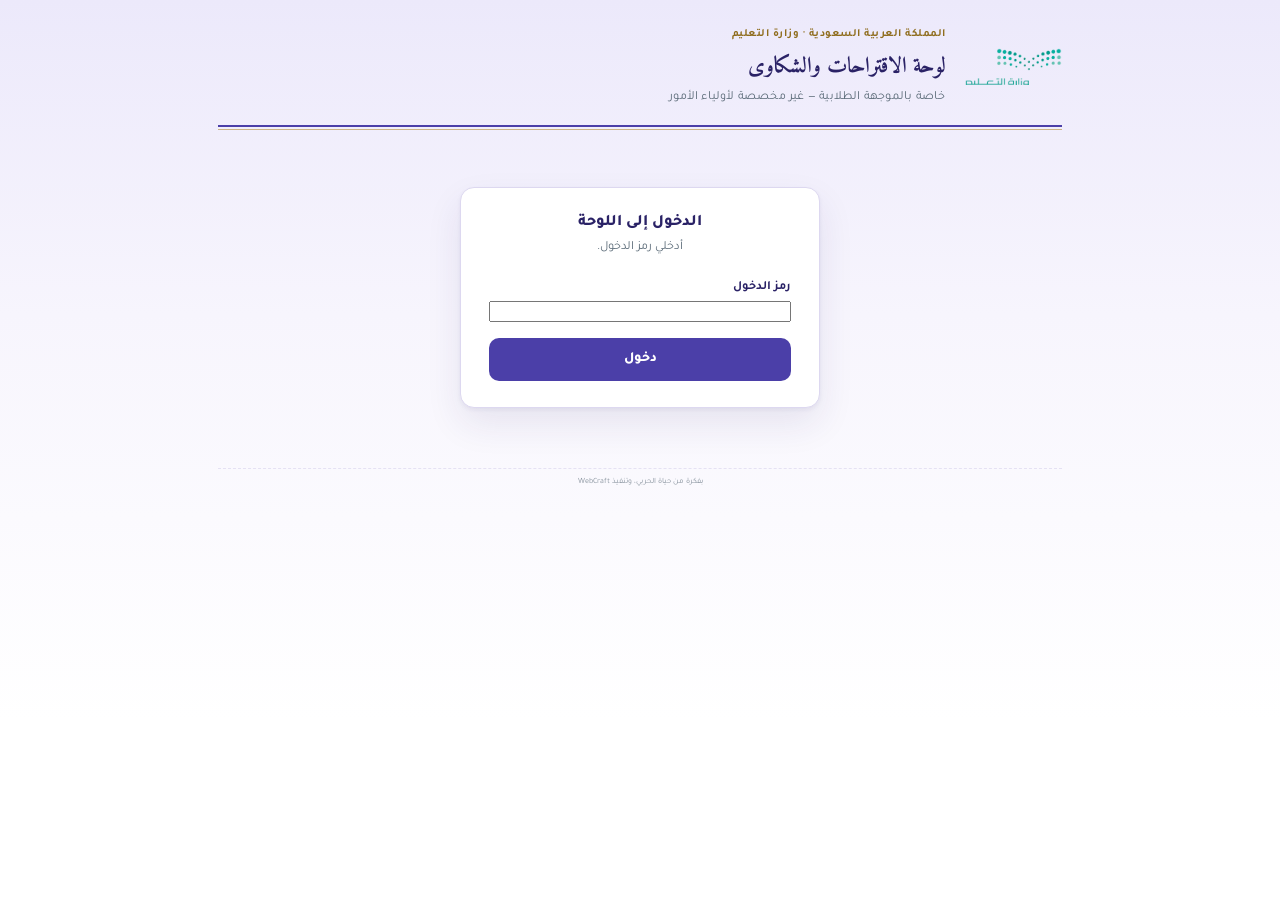
==== dashboard.html @ 770a83fb "Add files via upload" ====
<!doctype html>
<html dir="rtl" lang="ar">
<head>
<meta charset="UTF-8" />
<meta name="viewport" content="width=device-width, initial-scale=1" />
<meta name="robots" content="noindex,nofollow" />
<title>لوحة الموجهة الطلابية — الاقتراحات والشكاوى</title>
<link rel="stylesheet" href="style.css" />
<link rel="stylesheet" href="theme.css" />
</head>
<body>
<div class="shell">
  <div class="letterhead"><div class="letterhead-row">
    <div class="logo-slot"><img src="moe-logo.png" alt="شعار وزارة التعليم" onerror="this.style.display='none'" /></div>
    <div class="letterhead-text">
      <div class="kicker">المملكة العربية السعودية · وزارة التعليم</div>
      <h1>لوحة الاقتراحات والشكاوى</h1>
      <p>خاصة بالموجهة الطلابية — غير مخصصة لأولياء الأمور</p>
    </div>
  </div></div>

  <div class="card gate" id="gate">
    <p class="card-title">الدخول إلى اللوحة</p>
    <p class="card-sub">أدخلي رمز الدخول.</p>
    <div class="field"><label for="pin">رمز الدخول</label><input type="password" id="pin" autocomplete="current-password" /></div>
    <button class="btn btn-primary" id="gateBtn" style="width:100%">دخول</button>
    <div class="gate-msg" id="gateMsg">رمز الدخول غير صحيح.</div>
  </div>

  <div id="app" class="hidden">
    <div class="stats-grid">
      <div class="stat-card"><div class="value" id="s-new">—</div><div class="label">جديدة (لم تُعالج)</div></div>
      <div class="stat-card"><div class="value" id="s-comp">—</div><div class="label">شكاوى</div></div>
      <div class="stat-card"><div class="value" id="s-sug">—</div><div class="label">اقتراحات</div></div>
      <div class="stat-card"><div class="value" id="s-all">—</div><div class="label">إجمالي الرسائل</div></div>
    </div>
    <div class="filters-row">
      <input type="text" id="q" placeholder="بحث في النص أو الرقم المرجعي..." />
      <select id="fSchool"><option value="">كل المدارس</option><option>المتوسطة التاسعة والستون</option><option>المتوسطة الثانية لتحفيظ القرآن</option></select>
      <select id="fType"><option value="">الكل</option><option>شكوى</option><option>اقتراح</option></select>
      <select id="fStatus"><option value="">كل الحالات</option><option value="new">جديدة</option><option value="progress">قيد المعالجة</option><option value="done">تمت المعالجة</option></select>
      <button class="btn btn-ghost" id="refresh">↻ تحديث</button>
    </div>
    <div id="list"><div class="empty-state">جارٍ التحميل...</div></div>
  </div>
  <p class="credit-line">بفكرة من حياة الحربي، وتنفيذ WebCraft</p>
</div>

<script>
const URL_API = "ضعي_رابط_Apps_Script_هنا";
let KEY='', all=[], timer=null;
const $=id=>document.getElementById(id);
const ST={new:'جديدة',progress:'قيد المعالجة',done:'تمت المعالجة'};
const SC={new:'var(--orange)',progress:'var(--yellow)',done:'var(--green)'};
const esc=s=>{const d=document.createElement('div');d.textContent=s||'';return d.innerHTML;};

async function post(o){ const r=await fetch(URL_API,{method:'POST',headers:{'Content-Type':'text/plain;charset=utf-8'},body:JSON.stringify({...o,key:KEY})}); return r.json(); }

async function load(pin){
  try{
    const r=await (await fetch(URL_API+'?key='+encodeURIComponent(pin))).json();
    if(r.status!=='ok') return false;
    all=r.records||[]; render(); return true;
  }catch{ return false; }
}
async function unlock(){
  const pin=$('pin').value.trim(); if(!pin) return;
  $('gateMsg').classList.remove('show');
  if(await load(pin)){ KEY=pin; $('gate').classList.add('hidden'); $('app').classList.remove('hidden'); timer=setInterval(()=>load(KEY),30000); }
  else $('gateMsg').classList.add('show');
}
$('gateBtn').onclick=unlock; $('pin').onkeydown=e=>{ if(e.key==='Enter') unlock(); };

function render(){
  $('s-new').textContent=all.filter(r=>r.status==='new').length;
  $('s-comp').textContent=all.filter(r=>r.type==='شكوى').length;
  $('s-sug').textContent=all.filter(r=>r.type==='اقتراح').length;
  $('s-all').textContent=all.length;
  const q=$('q').value.trim(), s=$('fSchool').value, t=$('fType').value, st=$('fStatus').value;
  let rows=all.filter(r=>(!s||r.school===s)&&(!t||r.type===t)&&(!st||r.status===st)&&(!q||(r.text+r.id+r.parentName).includes(q)));
  rows.sort((a,b)=>(a.status==='done')-(b.status==='done')||String(b.date).localeCompare(String(a.date)));
  if(!all.length){ $('list').innerHTML='<div class="empty-state"><b>لا توجد رسائل بعد</b><br>ستظهر هنا فور وصولها.</div>'; return; }
  if(!rows.length){ $('list').innerHTML='<div class="empty-state">لا نتائج مطابقة. عدّلي البحث أو الفلاتر.</div>'; return; }
  const open=new Set([...document.querySelectorAll('.body.open')].map(e=>e.id));
  $('list').innerHTML=rows.map(r=>`
  <div class="item" style="--sc:${SC[r.status]||'#999'}">
    <div class="item-head" onclick="document.getElementById('b-${r.id}').classList.toggle('open')">
      <div style="min-width:0">
        <div class="tags">
          <span class="tag ${r.type==='شكوى'?'complaint':'suggestion'}">${esc(r.type)}</span>
          <span class="tag" style="color:${r.school.includes('الثانية')?'var(--school2)':'var(--school69)'}">${esc(r.school)}</span>
          ${r.category?`<span class="tag">${esc(r.category)}</span>`:''}
        </div>
        <p class="preview">${esc(r.text.length>110?r.text.slice(0,110)+'…':r.text)}</p>
        <div class="meta">${esc(r.date)} · رقم: ${esc(r.id)}</div>
      </div>
      <span class="st ${r.status}">${ST[r.status]||r.status}</span>
    </div>
    <div class="body ${open.has('b-'+r.id)?'open':''}" id="b-${r.id}">
      <div class="full">${esc(r.text)}</div>
      <div class="meta" style="margin-top:8px">ولي الأمر: ${esc(r.parentName)||'<i>لم يذكر</i>'} · التواصل: ${esc(r.contact)||'<i>لم يذكر</i>'}
        ${r.fileUrl?` · <a href="${esc(r.fileUrl)}" target="_blank" rel="noopener" style="color:var(--forest-500);font-weight:700">عرض المرفق</a>`:''}</div>
      <div class="actions">
        <select id="s-${r.id}">${Object.entries(ST).map(([k,v])=>`<option value="${k}" ${k===r.status?'selected':''}>${v}</option>`).join('')}</select>
        <input type="text" id="n-${r.id}" placeholder="ملاحظة داخلية (لا تظهر لولي الأمر)" value="${esc(r.note).replace(/"/g,'&quot;')}" />
        <button class="mini" onclick="save('${r.id}')">حفظ</button>
        <button class="mini del" onclick="del('${r.id}')">حذف</button>
      </div>
    </div>
  </div>`).join('');
}
async function save(id){
  try{ const r=await post({action:'update',id,status:$('s-'+id).value,note:$('n-'+id).value});
    if(r.status==='ok') load(KEY); else alert('تعذّر الحفظ.'); }catch{ alert('تعذّر الاتصال.'); }
}
async function del(id){
  if(!confirm('حذف هذه الرسالة نهائيًا؟ لا يمكن التراجع.')) return;
  try{ const r=await post({action:'delete',id}); if(r.status==='ok') load(KEY); else alert('تعذّر الحذف.'); }catch{ alert('تعذّر الاتصال.'); }
}
['q','fSchool','fType','fStatus'].forEach(i=>$(i).addEventListener('input',render));
$('refresh').onclick=()=>load(KEY);
</script>
</body>
</html>
---- style.css ----
@import url('https://fonts.googleapis.com/css2?family=Amiri:wght@400;700&family=Tajawal:wght@400;500;700;800&display=swap');

:root{
  --bg: #F3F7FB;
  --paper: #FFFFFF;
  --ink: #14202B;
  --ink-soft: #5B6B78;
  --line: #D9E3EE;
  --forest-900: #0B2F4D;
  --forest-700: #145C96;
  --forest-500: #2E86C6;
  --forest-050: #E5F0FA;
  --gold: #B08628;
  --gold-dark: #8F6D1E;
  --gold-050: #FBF3E0;
  --green:#3E8E52; --green-bg:#E9F5EB;
  --yellow:#B4842A; --yellow-bg:#FBF0D9;
  --orange:#C97A2E; --orange-bg:#FBEADB;
  --red:#B23A2A; --red-bg:#FBEAE6;
  --shadow: 0 1px 2px rgba(11,47,77,0.05), 0 10px 26px rgba(11,47,77,0.06);
  --dot-color: rgba(21,92,150,0.08);
}

*{ box-sizing:border-box; }
html,body{ margin:0; padding:0; }
body{
  font-family:'Tajawal','Segoe UI',Tahoma,sans-serif;
  background-image:
    url("[data-uri]"),
    linear-gradient(180deg, #E9F7F1 0%, #F1FAF7 30%, #FFFFFF 75%);
  background-size: 800px 2200px, 100% 100%;
  background-repeat: repeat-x, no-repeat;
  background-position: top center, top center;
  color: var(--ink);
  min-height:100vh;
}

.shell{ max-width: 880px; margin:0 auto; padding: 0 18px 60px; }

/* ---------- Letterhead ---------- */
.letterhead{
  padding: 28px 0 20px;
  border-bottom: 2px solid var(--forest-700);
  margin-bottom: 30px;
  position: relative;
}
.letterhead::after{
  content:'';
  position:absolute; right:0; left:0; bottom:-5px;
  height:1px; background: var(--gold);
  opacity:.55;
}
.letterhead-row{
  display:flex; align-items:center; gap:18px;
}
.logo-slot{
  height:38px; width:auto; max-width:130px; flex-shrink:0;
  display:flex; align-items:center; justify-content:center;
}
.logo-slot img{ height:100%; width:auto; max-width:130px; object-fit:contain; }
.logo-fallback{
  display:none; font-size:9px; line-height:1.4; text-align:center;
  color: var(--ink-soft); border:1px dashed var(--line); border-radius:8px;
  padding:6px 10px; align-items:center; justify-content:center;
}
.logo-missing .logo-fallback{ display:flex; }
.logo-missing img{ display:none; }
.letterhead-text{ flex:1; }
.letterhead h1{
  font-family:'Amiri', serif;
  font-size: 22px; font-weight:700;
  color: var(--forest-900);
  margin: 0 0 4px;
}
.letterhead p{
  font-size: 12.5px; letter-spacing:.2px;
  color: var(--ink-soft);
  margin:0;
}
.letterhead .kicker{
  font-size:11px; color: var(--gold-dark); font-weight:700;
  letter-spacing:.5px;
  margin-bottom:6px;
}

/* ---------- Credit line ---------- */
.credit-line{
  text-align:center; font-size:8px; color: var(--ink-soft);
  opacity:.7; margin-top:6px; padding-top:8px; border-top:1px dashed var(--line);
}

/* ---------- Banner / Announcement ---------- */
.banner{
  border-radius: 14px;
  overflow: hidden;
  border: 1px solid var(--line);
  background: var(--paper);
  box-shadow: 0 2px 4px rgba(10,61,51,0.06), 0 16px 36px rgba(10,61,51,0.10);
  margin-bottom: 18px;
}
.banner img{ display:block; width:100%; height:auto; }
.banner-fallback{
  display:none; padding: 26px 16px; text-align:center;
  font-size:12.5px; line-height:1.8; color: var(--ink-soft);
  border:1px dashed var(--line); border-radius:14px; background:#FBFEFD;
}
.banner-fallback code{
  background: var(--forest-050); color: var(--forest-900);
  padding:2px 7px; border-radius:6px; font-family:inherit; font-weight:700;
}
.banner-missing .banner-fallback{ display:block; }
.banner-missing img{ display:none; }

/* ---------- Card ---------- */
.card{
  background: var(--paper);
  border:1px solid var(--line);
  border-radius: 14px;
  padding: 26px 28px;
  box-shadow: 0 2px 4px rgba(10,61,51,0.06), 0 16px 36px rgba(10,61,51,0.10);
}
.card + .card{ margin-top:18px; }
.card-title{
  font-size:16px; font-weight:800; color: var(--forest-900);
  margin:0 0 4px;
}
.card-sub{
  font-size:12.5px; color: var(--ink-soft); margin:0 0 22px;
  line-height:1.7;
}

/* ---------- Form fields ---------- */
.grid-2{ display:grid; grid-template-columns:1fr 1fr; gap:16px; }
@media (max-width:600px){ .grid-2{ grid-template-columns:1fr; } }

.field{ display:flex; flex-direction:column; gap:6px; margin-bottom:16px; min-width:0; }
.field label{ font-size:12.5px; font-weight:700; color: var(--forest-900); }
.field label .req{ color: var(--red); margin-inline-start:2px; }
.field .hint{ font-size:11px; color: var(--ink-soft); margin-top:-2px; }

.field input[type=text], .field input[type=date], .field select, .field textarea{
  font-family:inherit; font-size:13.5px; padding:11px 13px;
  border-radius:9px; border:1px solid var(--line);
  background:#FBFEFD; color: var(--ink); outline:none;
  width:100%; min-width:0; box-sizing:border-box;
  -webkit-appearance:none; appearance:none;
}
.field input:disabled{ opacity:.6; cursor:not-allowed; }

/* ---------- Date field (custom display) ----------
   iOS/Android render the native date value with their own font size,
   alignment and formatting, ignoring our CSS. Rather than fighting that
   (which breaks again on OS updates), we keep the native <input type=date>
   fully functional but invisible, and show our own styled text on top —
   this looks and behaves identically on every device. */
.date-wrap{ position:relative; }
.date-wrap input[type=date]{
  position:relative; z-index:1; max-width:100%;
  background:transparent;
  color:transparent; -webkit-text-fill-color:transparent;
  cursor:pointer;
}
.date-wrap input[type=date]::-webkit-datetime-edit{ color:transparent; -webkit-text-fill-color:transparent; }
.date-wrap input[type=date]::-webkit-calendar-picker-indicator{
  position:absolute; inset:0; width:100%; height:100%; margin:0; padding:0;
  opacity:0; cursor:pointer;
}
.date-display{
  position:absolute; inset:0; z-index:0;
  display:flex; align-items:center; justify-content:flex-end;
  padding:11px 13px; padding-left:36px;
  border-radius:9px; background-color:#FBFEFD;
  font-family:inherit; font-size:13.5px; color: var(--ink);
  pointer-events:none; white-space:nowrap; overflow:hidden;
  background-image: url("data:image/svg+xml;utf8,<svg xmlns='http://www.w3.org/2000/svg' width='15' height='15' viewBox='0 0 24 24' fill='none' stroke='%23145C96' stroke-width='2' stroke-linecap='round' stroke-linejoin='round'><rect x='3' y='5' width='18' height='16' rx='2'/><path d='M16 3v4M8 3v4M3 10h18'/></svg>");
  background-repeat:no-repeat;
  background-position: left 13px center;
}

/* ---------- Name field (searchable autocomplete) ---------- */
.autocomplete-wrap{ position:relative; }
.autocomplete-list{
  position:absolute; z-index:20; top:calc(100% + 6px); right:0; left:0;
  margin:0; padding:6px; list-style:none;
  max-height:230px; overflow-y:auto;
  background:var(--paper); border:1px solid var(--line); border-radius:10px;
  box-shadow: 0 6px 20px rgba(10,61,51,0.14);
}
.autocomplete-list li{
  padding:9px 11px; border-radius:7px; font-size:13.5px;
  color:var(--ink); cursor:pointer;
}
.autocomplete-list li:hover, .autocomplete-list li.active{
  background: var(--forest-050); color: var(--forest-900); font-weight:700;
}
.autocomplete-list li.autocomplete-empty{
  color: var(--ink-soft); cursor:default; text-align:center;
}
.autocomplete-list li.autocomplete-empty:hover{ background:transparent; font-weight:400; }

.field select{
  appearance:none; -webkit-appearance:none; -moz-appearance:none;
  cursor:pointer;
  background-image: url("data:image/svg+xml;utf8,<svg xmlns='http://www.w3.org/2000/svg' width='14' height='14' viewBox='0 0 24 24' fill='none' stroke='%23145C96' stroke-width='2.5' stroke-linecap='round' stroke-linejoin='round'><polyline points='6 9 12 15 18 9'></polyline></svg>");
  background-repeat:no-repeat;
  background-position: left 13px center;
  padding-left: 34px;
}
.field select:disabled{
  background-image: url("data:image/svg+xml;utf8,<svg xmlns='http://www.w3.org/2000/svg' width='14' height='14' viewBox='0 0 24 24' fill='none' stroke='%23A7B3AD' stroke-width='2.5' stroke-linecap='round' stroke-linejoin='round'><polyline points='6 9 12 15 18 9'></polyline></svg>");
  color: var(--ink-soft); cursor:not-allowed; background-color:#F7F9F8;
}
.field input:focus, .field select:focus, .field textarea:focus{
  border-color: var(--forest-500);
  box-shadow: 0 0 0 3px var(--forest-050);
}
.field textarea{ resize:vertical; min-height:70px; font-family:inherit; }

.field input[type=file]{
  font-family:inherit; font-size:12.5px; padding:9px 10px;
  border:1px dashed var(--line); border-radius:9px; background:#FBFEFD;
}

.radio-row{ display:flex; gap:10px; flex-wrap:wrap; }
.radio-chip{
  display:flex; align-items:center; gap:6px;
  border:1px solid var(--line); padding:9px 15px; border-radius:999px;
  cursor:pointer; font-size:13px; background:#FBFEFD;
  transition:border-color .15s, background .15s;
}
.radio-chip input{ accent-color: var(--forest-700); }
.radio-chip.checked{ border-color: var(--forest-500); background: var(--forest-050); font-weight:700; }

/* ---------- Buttons ---------- */
.btn{
  font-family:inherit; cursor:pointer; border:none; border-radius:10px;
  font-size:14px; font-weight:800; padding:13px 22px;
}
.btn-primary{ background: var(--forest-700); color:#fff; }
.btn-primary:disabled{ opacity:.55; cursor:not-allowed; }
.btn-primary:hover:not(:disabled){ background: var(--forest-900); }
.btn-ghost{ background:transparent; color:var(--forest-700); border:1px solid var(--line); }
.btn-ghost:hover{ background:var(--forest-050); }
.btn-gold{ background: var(--gold); color:#fff; }
.btn-gold:hover{ background: var(--gold-dark); }

.msg{ margin-top:16px; padding:12px 15px; border-radius:9px; font-size:13px; font-weight:700; display:none; }
.msg.show{ display:block; }
.msg.ok{ background: var(--green-bg); color: var(--green); border:1px solid #CBE7CF; }
.msg.err{ background: var(--red-bg); color: var(--red); border:1px solid #F1CFC6; }

.footer-note{
  text-align:center; font-size:11px; color:var(--ink-soft);
  margin-top:26px; line-height:1.8;
}
---- theme.css ----
/* هوية بنفسجية للموقع الثالث — تُحمَّل بعد style.css وتستبدل ألوانه */
:root{
  --bg:#F5F3FC; --line:#DDD8F0;
  --forest-900:#2A2266; --forest-700:#4B3FA8; --forest-500:#6A5CD0; --forest-050:#ECE9FB;
  --school69:#2E7D5B; --school2:#2E86C6;
}
body{ background-image:none !important; background:linear-gradient(180deg,#ECE9FB 0%,#F7F5FD 35%,#fff 80%) !important; }
.card,.banner{ box-shadow:0 2px 4px rgba(42,34,102,.06),0 16px 36px rgba(42,34,102,.09); }
.field input[type=text],.field input[type=date],.field select,.field textarea,.field input[type=file]{ background:#FCFBFF; }
.field input:focus,.field select:focus,.field textarea:focus{ border-color:var(--forest-500); box-shadow:0 0 0 3px var(--forest-050); }
.type-row{ display:grid; grid-template-columns:1fr 1fr; gap:10px; }
.type-opt{ border:1.5px solid var(--line); border-radius:12px; padding:14px; cursor:pointer; background:#FCFBFF; text-align:center; transition:.15s; }
.type-opt input{ position:absolute; opacity:0; pointer-events:none; }
.type-opt b{ display:block; font-size:15px; color:var(--forest-900); }
.type-opt small{ color:var(--ink-soft); font-size:11.5px; }
.type-opt.checked{ border-color:var(--forest-700); background:var(--forest-050); box-shadow:0 0 0 3px var(--forest-050); }
.type-opt:focus-within{ outline:2px solid var(--forest-500); outline-offset:2px; }
.counter{ font-size:11px; color:var(--ink-soft); text-align:left; }
.privacy-box{ background:var(--gold-050); border:1px solid #EBDDB4; border-radius:10px; padding:11px 14px; font-size:12px; line-height:1.8; color:var(--gold-dark); margin-bottom:18px; }
.hp{ position:absolute; left:-9999px; height:0; overflow:hidden; }
.ref-box{ margin-top:16px; padding:18px; border-radius:12px; background:var(--green-bg); border:1px solid #CBE7CF; text-align:center; display:none; }
.ref-box.show{ display:block; }
.ref-box .code{ font-size:26px; font-weight:800; letter-spacing:3px; color:var(--forest-900); direction:ltr; margin:6px 0; }
.ref-box p{ margin:0; font-size:12.5px; color:var(--ink-soft); line-height:1.8; }
/* dashboard */
.stats-grid{ display:grid; grid-template-columns:repeat(4,1fr); gap:12px; margin-bottom:18px; }
@media(max-width:700px){ .stats-grid{ grid-template-columns:repeat(2,1fr); } }
.stat-card{ background:var(--paper); border:1px solid var(--line); border-radius:12px; padding:15px 17px; }
.stat-card .value{ font-size:24px; font-weight:800; color:var(--forest-900); }
.stat-card .label{ font-size:11.5px; color:var(--ink-soft); }
.filters-row{ display:flex; gap:10px; flex-wrap:wrap; margin-bottom:16px; }
.filters-row input,.filters-row select{ font-family:inherit; font-size:13px; padding:10px 12px; border-radius:9px; border:1px solid var(--line); background:#fff; }
.filters-row input{ flex:1; min-width:180px; }
.item{ background:#fff; border:1px solid var(--line); border-radius:12px; border-right:6px solid var(--sc,#999); padding:15px 17px; margin-bottom:10px; }
.item-head{ display:flex; justify-content:space-between; gap:10px; cursor:pointer; align-items:flex-start; }
.tags{ display:flex; gap:6px; flex-wrap:wrap; margin-bottom:6px; }
.tag{ font-size:11px; font-weight:800; padding:3px 10px; border-radius:999px; background:var(--forest-050); color:var(--forest-900); }
.tag.complaint{ background:var(--red-bg); color:var(--red); } .tag.suggestion{ background:var(--green-bg); color:var(--green); }
.st{ font-size:11.5px; font-weight:800; padding:4px 11px; border-radius:999px; white-space:nowrap; }
.st.new{ background:var(--orange-bg); color:var(--orange); } .st.progress{ background:var(--yellow-bg); color:var(--yellow); } .st.done{ background:var(--green-bg); color:var(--green); }
.preview{ font-size:13px; color:var(--ink); line-height:1.8; margin:0; }
.meta{ font-size:11.5px; color:var(--ink-soft); margin-top:4px; }
.body{ display:none; margin-top:12px; padding-top:12px; border-top:1px dashed var(--line); font-size:13px; line-height:1.9; }
.body.open{ display:block; }
.full{ white-space:pre-wrap; background:#FAF9FE; border-radius:9px; padding:12px; }
.actions{ display:flex; gap:8px; flex-wrap:wrap; margin-top:12px; align-items:center; }
.actions select,.actions input{ font-family:inherit; font-size:12.5px; padding:8px 10px; border:1px solid var(--line); border-radius:8px; }
.actions input{ flex:1; min-width:160px; }
.mini{ font-family:inherit; font-size:12px; font-weight:700; padding:8px 14px; border-radius:8px; border:none; cursor:pointer; background:var(--forest-700); color:#fff; }
.mini.del{ background:none; color:var(--red); border:1px solid var(--red-bg); }
.empty-state{ text-align:center; padding:44px 20px; color:var(--ink-soft); border:1px dashed var(--line); border-radius:14px; background:#fff; }
.gate{ max-width:360px; margin:60px auto; text-align:center; } .gate .field{ text-align:right; }
.gate-msg{ font-size:12.5px; color:var(--red); margin-top:10px; display:none; } .gate-msg.show{ display:block; }
.hidden{ display:none !important; }
@media(prefers-reduced-motion:reduce){ *{ transition:none !important; } }
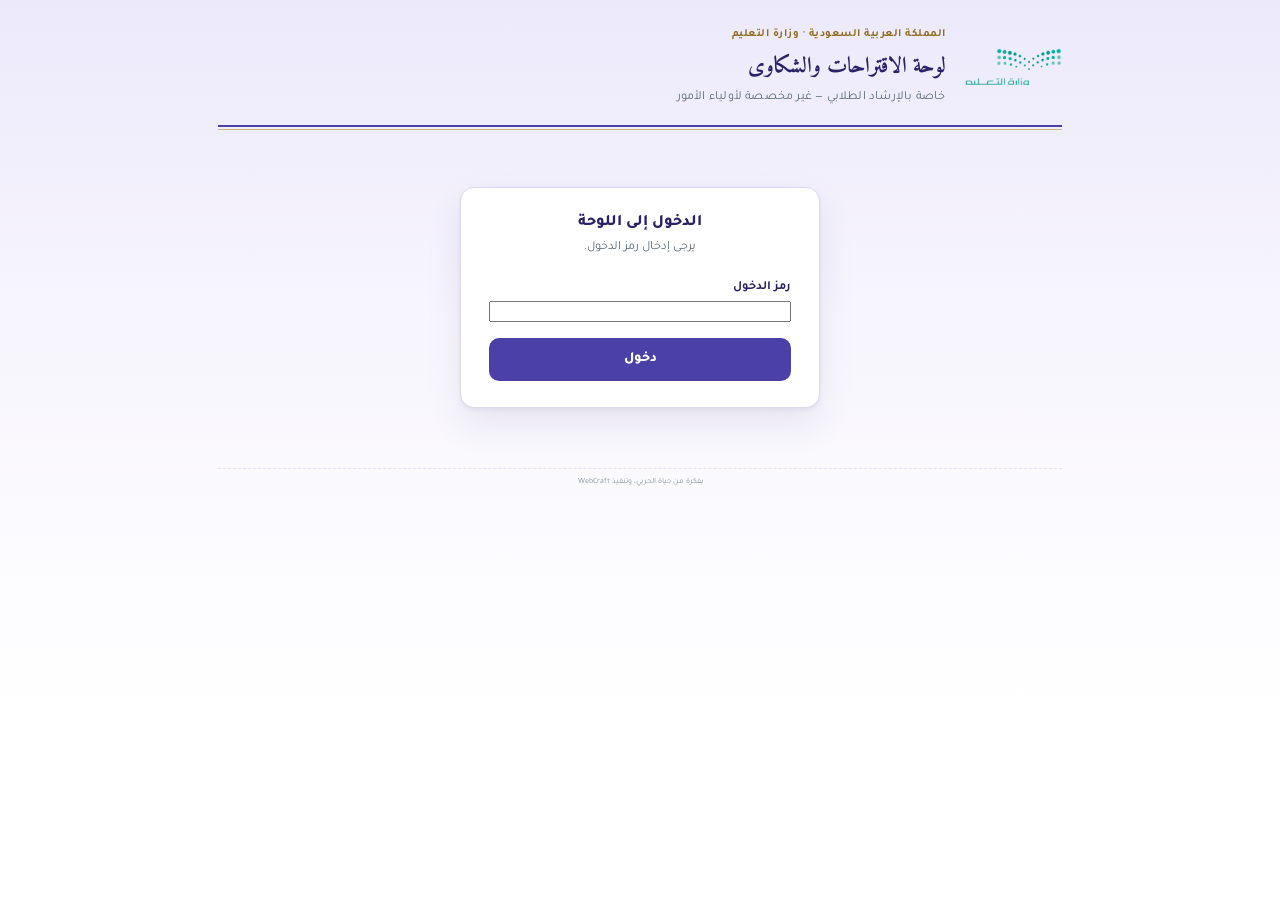
==== commit edfa241a: "Add files via upload" ====
--- a/dashboard.html
+++ b/dashboard.html
@@ -4,7 +4,7 @@
 <meta charset="UTF-8" />
 <meta name="viewport" content="width=device-width, initial-scale=1" />
 <meta name="robots" content="noindex,nofollow" />
-<title>لوحة الموجهة الطلابية — الاقتراحات والشكاوى</title>
+<title>لوحة الإرشاد الطلابي — الاقتراحات والشكاوى</title>
 <link rel="stylesheet" href="style.css" />
 <link rel="stylesheet" href="theme.css" />
 </head>
@@ -15,16 +15,16 @@
     <div class="letterhead-text">
       <div class="kicker">المملكة العربية السعودية · وزارة التعليم</div>
       <h1>لوحة الاقتراحات والشكاوى</h1>
-      <p>خاصة بالموجهة الطلابية — غير مخصصة لأولياء الأمور</p>
+      <p>خاصة بالإرشاد الطلابي — غير مخصصة لأولياء الأمور</p>
     </div>
   </div></div>
 
   <div class="card gate" id="gate">
     <p class="card-title">الدخول إلى اللوحة</p>
-    <p class="card-sub">أدخلي رمز الدخول.</p>
+    <p class="card-sub">يرجى إدخال رمز الدخول.</p>
     <div class="field"><label for="pin">رمز الدخول</label><input type="password" id="pin" autocomplete="current-password" /></div>
     <button class="btn btn-primary" id="gateBtn" style="width:100%">دخول</button>
-    <div class="gate-msg" id="gateMsg">رمز الدخول غير صحيح.</div>
+    <div class="gate-msg" id="gateMsg">رمز الدخول غير صحيح. يرجى التأكد منه والمحاولة مرة أخرى.</div>
   </div>
 
   <div id="app" class="hidden">
@@ -47,7 +47,7 @@
 </div>
 
 <script>
-const URL_API = "ضعي_رابط_Apps_Script_هنا";
+const URL_API = "ضع_رابط_Apps_Script_هنا";
 let KEY='', all=[], timer=null;
 const $=id=>document.getElementById(id);
 const ST={new:'جديدة',progress:'قيد المعالجة',done:'تمت المعالجة'};
@@ -59,15 +59,24 @@
 async function load(pin){
   try{
     const r=await (await fetch(URL_API+'?key='+encodeURIComponent(pin))).json();
-    if(r.status!=='ok') return false;
+    if(r.status==='unauthorized') return 'bad';
+    if(r.status!=='ok') return 'err';
     all=r.records||[]; render(); return true;
-  }catch{ return false; }
+  }catch{ return 'err'; }
 }
 async function unlock(){
   const pin=$('pin').value.trim(); if(!pin) return;
   $('gateMsg').classList.remove('show');
-  if(await load(pin)){ KEY=pin; $('gate').classList.add('hidden'); $('app').classList.remove('hidden'); timer=setInterval(()=>load(KEY),30000); }
-  else $('gateMsg').classList.add('show');
+  $('gateBtn').disabled=true;
+  const ok=await load(pin);
+  $('gateBtn').disabled=false;
+  if(ok===true){ KEY=pin; $('gate').classList.add('hidden'); $('app').classList.remove('hidden'); timer=setInterval(()=>load(KEY),30000); }
+  else{
+    $('gateMsg').textContent = ok==='bad'
+      ? 'رمز الدخول غير صحيح. يرجى التأكد منه والمحاولة مرة أخرى.'
+      : 'تعذّر الاتصال بالخادم. تأكد من رابط Apps Script في الملف ومن نشره بنسخة جديدة وصلاحية Anyone.';
+    $('gateMsg').classList.add('show');
+  }
 }
 $('gateBtn').onclick=unlock; $('pin').onkeydown=e=>{ if(e.key==='Enter') unlock(); };
 
@@ -80,7 +89,7 @@
   let rows=all.filter(r=>(!s||r.school===s)&&(!t||r.type===t)&&(!st||r.status===st)&&(!q||(r.text+r.id+r.parentName).includes(q)));
   rows.sort((a,b)=>(a.status==='done')-(b.status==='done')||String(b.date).localeCompare(String(a.date)));
   if(!all.length){ $('list').innerHTML='<div class="empty-state"><b>لا توجد رسائل بعد</b><br>ستظهر هنا فور وصولها.</div>'; return; }
-  if(!rows.length){ $('list').innerHTML='<div class="empty-state">لا نتائج مطابقة. عدّلي البحث أو الفلاتر.</div>'; return; }
+  if(!rows.length){ $('list').innerHTML='<div class="empty-state">لا نتائج مطابقة. يمكن تعديل البحث أو الفلاتر.</div>'; return; }
   const open=new Set([...document.querySelectorAll('.body.open')].map(e=>e.id));
   $('list').innerHTML=rows.map(r=>`
   <div class="item" style="--sc:${SC[r.status]||'#999'}">
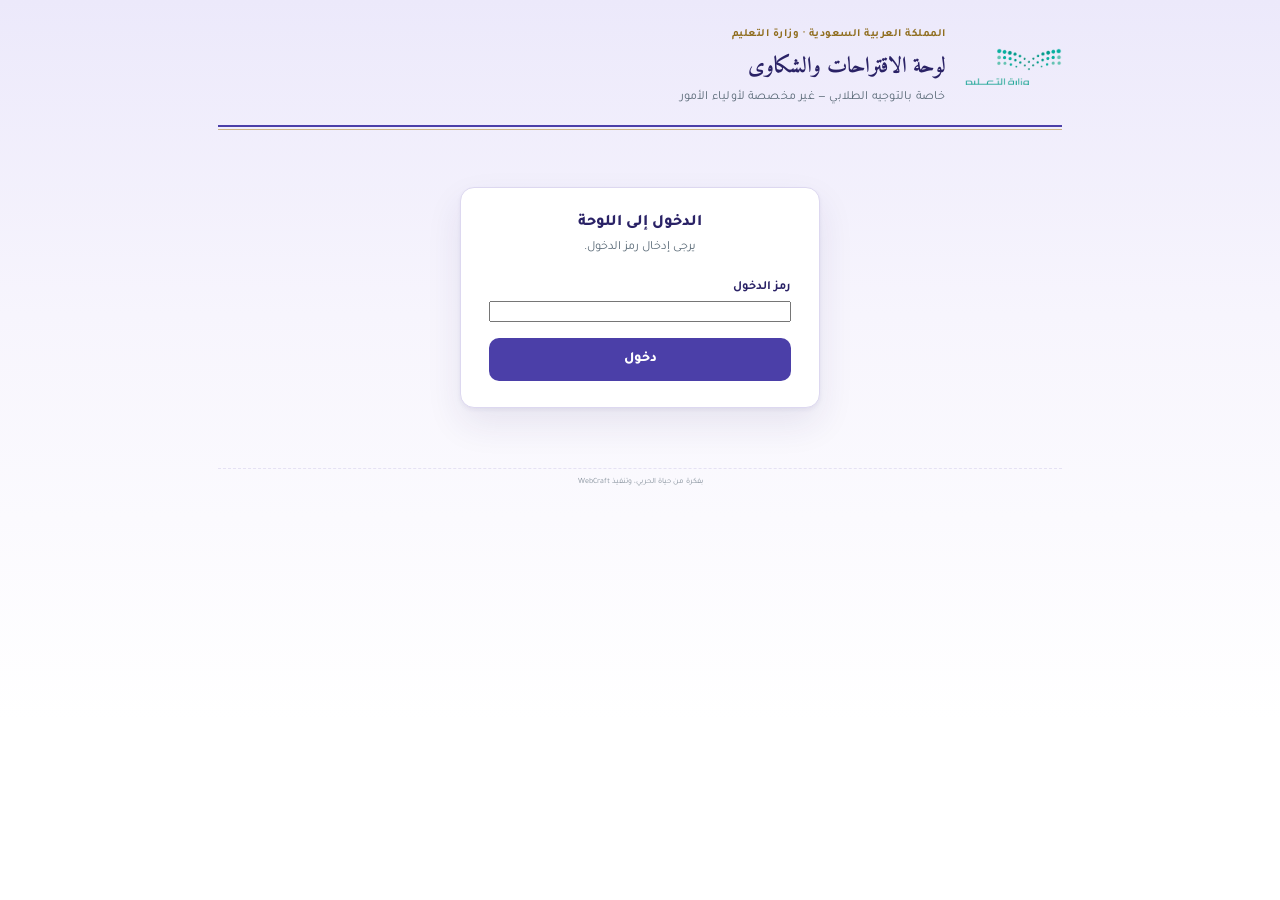
==== commit cee33279: "Add files via upload" ====
--- a/dashboard.html
+++ b/dashboard.html
@@ -4,7 +4,7 @@
 <meta charset="UTF-8" />
 <meta name="viewport" content="width=device-width, initial-scale=1" />
 <meta name="robots" content="noindex,nofollow" />
-<title>لوحة الإرشاد الطلابي — الاقتراحات والشكاوى</title>
+<title>لوحة التوجيه الطلابي — الاقتراحات والشكاوى</title>
 <link rel="stylesheet" href="style.css" />
 <link rel="stylesheet" href="theme.css" />
 </head>
@@ -15,7 +15,7 @@
     <div class="letterhead-text">
       <div class="kicker">المملكة العربية السعودية · وزارة التعليم</div>
       <h1>لوحة الاقتراحات والشكاوى</h1>
-      <p>خاصة بالإرشاد الطلابي — غير مخصصة لأولياء الأمور</p>
+      <p>خاصة بالتوجيه الطلابي — غير مخصصة لأولياء الأمور</p>
     </div>
   </div></div>
 
@@ -35,7 +35,7 @@
       <div class="stat-card"><div class="value" id="s-all">—</div><div class="label">إجمالي الرسائل</div></div>
     </div>
     <div class="filters-row">
-      <input type="text" id="q" placeholder="بحث في النص أو الرقم المرجعي..." />
+      <input type="text" id="q" placeholder="بحث في نص الرسائل..." />
       <select id="fSchool"><option value="">كل المدارس</option><option>المتوسطة التاسعة والستون</option><option>المتوسطة الثانية لتحفيظ القرآن</option></select>
       <select id="fType"><option value="">الكل</option><option>شكوى</option><option>اقتراح</option></select>
       <select id="fStatus"><option value="">كل الحالات</option><option value="new">جديدة</option><option value="progress">قيد المعالجة</option><option value="done">تمت المعالجة</option></select>
@@ -47,7 +47,7 @@
 </div>
 
 <script>
-const URL_API = "ضع_رابط_Apps_Script_هنا";
+const URL_API = "https://script.google.com/macros/s/AKfycbwbtKg56WdVnwXZXRgjLoGpXHCXXrPDZMGWJqRPmPRflMMnLwLqbjQmApymshWg-mCt/exec";
 let KEY='', all=[], timer=null;
 const $=id=>document.getElementById(id);
 const ST={new:'جديدة',progress:'قيد المعالجة',done:'تمت المعالجة'};
@@ -86,7 +86,7 @@
   $('s-sug').textContent=all.filter(r=>r.type==='اقتراح').length;
   $('s-all').textContent=all.length;
   const q=$('q').value.trim(), s=$('fSchool').value, t=$('fType').value, st=$('fStatus').value;
-  let rows=all.filter(r=>(!s||r.school===s)&&(!t||r.type===t)&&(!st||r.status===st)&&(!q||(r.text+r.id+r.parentName).includes(q)));
+  let rows=all.filter(r=>(!s||r.school===s)&&(!t||r.type===t)&&(!st||r.status===st)&&(!q||(r.text+r.parentName).includes(q)));
   rows.sort((a,b)=>(a.status==='done')-(b.status==='done')||String(b.date).localeCompare(String(a.date)));
   if(!all.length){ $('list').innerHTML='<div class="empty-state"><b>لا توجد رسائل بعد</b><br>ستظهر هنا فور وصولها.</div>'; return; }
   if(!rows.length){ $('list').innerHTML='<div class="empty-state">لا نتائج مطابقة. يمكن تعديل البحث أو الفلاتر.</div>'; return; }
@@ -101,7 +101,7 @@
           ${r.category?`<span class="tag">${esc(r.category)}</span>`:''}
         </div>
         <p class="preview">${esc(r.text.length>110?r.text.slice(0,110)+'…':r.text)}</p>
-        <div class="meta">${esc(r.date)} · رقم: ${esc(r.id)}</div>
+        <div class="meta">${esc(r.date)}</div>
       </div>
       <span class="st ${r.status}">${ST[r.status]||r.status}</span>
     </div>
--- a/theme.css
+++ b/theme.css
@@ -18,10 +18,6 @@
 .counter{ font-size:11px; color:var(--ink-soft); text-align:left; }
 .privacy-box{ background:var(--gold-050); border:1px solid #EBDDB4; border-radius:10px; padding:11px 14px; font-size:12px; line-height:1.8; color:var(--gold-dark); margin-bottom:18px; }
 .hp{ position:absolute; left:-9999px; height:0; overflow:hidden; }
-.ref-box{ margin-top:16px; padding:18px; border-radius:12px; background:var(--green-bg); border:1px solid #CBE7CF; text-align:center; display:none; }
-.ref-box.show{ display:block; }
-.ref-box .code{ font-size:26px; font-weight:800; letter-spacing:3px; color:var(--forest-900); direction:ltr; margin:6px 0; }
-.ref-box p{ margin:0; font-size:12.5px; color:var(--ink-soft); line-height:1.8; }
 /* dashboard */
 .stats-grid{ display:grid; grid-template-columns:repeat(4,1fr); gap:12px; margin-bottom:18px; }
 @media(max-width:700px){ .stats-grid{ grid-template-columns:repeat(2,1fr); } }
